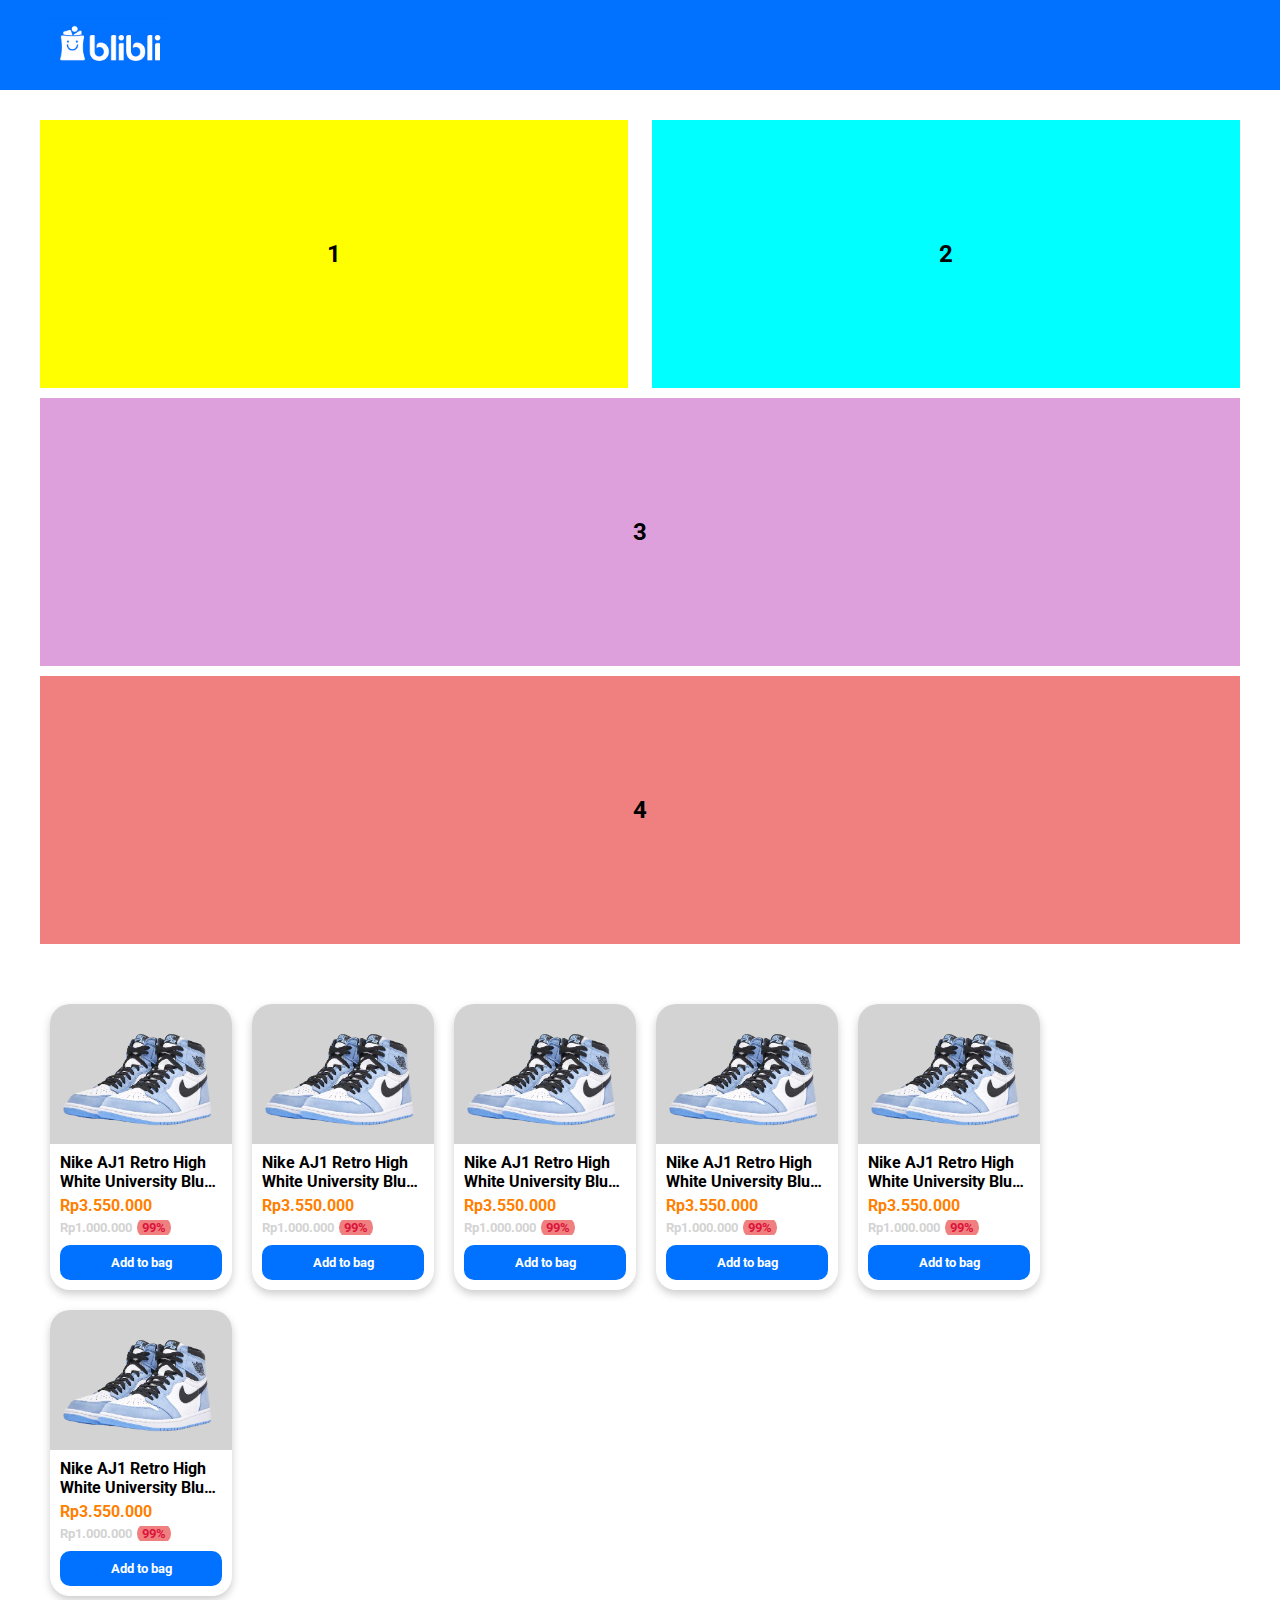
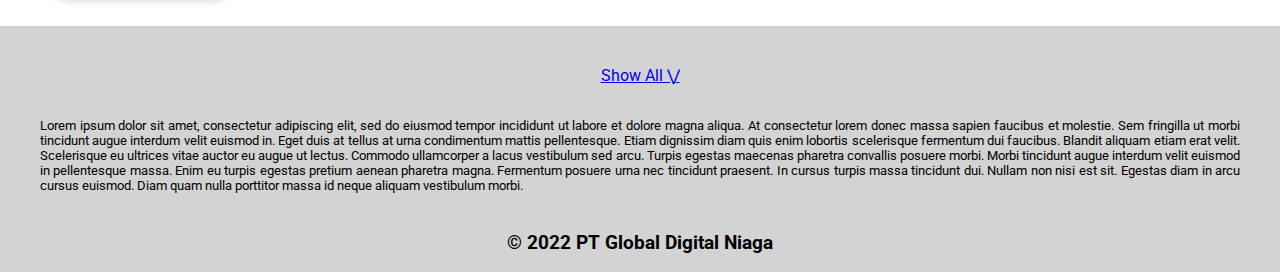
==== index.html @ 06146260 "first commit" ====
<!DOCTYPE html>
<html lang="en">
  <head>
    <meta charset="UTF-8" />
    <meta name="viewport" content="width=device-width, initial-scale=1.0" />
    <link
      rel="stylesheet"
      href="https://fonts.googleapis.com/css?family=Roboto"
    />
    <link rel="stylesheet" href="assets/css/style.css" />
    <title>Dashboard</title>
  </head>
  <body>
    <!-- Navbar -->
    <nav class="header">
      <a href="#home">
        <img src="assets/img/logo.png" alt="" class="logo" />
      </a>
    </nav>

    <!-- Block Layout -->
    <div class="container">
      <div class="block-1">1</div>
      <div class="block-2">2</div>
      <div class="block-3">3</div>
      <div class="block-4">4</div>
    </div>

    <!-- Product -->
    <div class="container">
      <div class="card">
        <img src="assets/img/product.png" alt="" />
        <h3 class="product-title">
          Nike AJ1 Retro High White University Blue Black 555088-134
        </h3>
        <h4 class="product-price">Rp3.550.000</h4>
        <div class="product-disc">
          <h5>Rp1.000.000<span>99%</span></h5>
        </div>
        <a href="#add" class="add-button">
          <button>Add to bag</button>
        </a>
      </div>

      <div class="card">
        <img src="assets/img/product.png" alt="" />
        <h3 class="product-title">
          Nike AJ1 Retro High White University Blue Black 555088-134
        </h3>
        <h4 class="product-price">Rp3.550.000</h4>
        <div class="product-disc">
          <h5>Rp1.000.000<span>99%</span></h5>
        </div>
        <a href="#add" class="add-button">
          <button>Add to bag</button>
        </a>
      </div>

      <div class="card">
        <img src="assets/img/product.png" alt="" />
        <h3 class="product-title">
          Nike AJ1 Retro High White University Blue Black 555088-134
        </h3>
        <h4 class="product-price">Rp3.550.000</h4>
        <div class="product-disc">
          <h5>Rp1.000.000<span>99%</span></h5>
        </div>
        <a href="#add" class="add-button">
          <button>Add to bag</button>
        </a>
      </div>

      <div class="card">
        <img src="assets/img/product.png" alt="" />
        <h3 class="product-title">
          Nike AJ1 Retro High White University Blue Black 555088-134
        </h3>
        <h4 class="product-price">Rp3.550.000</h4>
        <div class="product-disc">
          <h5>Rp1.000.000<span>99%</span></h5>
        </div>
        <a href="#add" class="add-button">
          <button>Add to bag</button>
        </a>
      </div>

      <div class="card">
        <img src="assets/img/product.png" alt="" />
        <h3 class="product-title">
          Nike AJ1 Retro High White University Blue Black 555088-134
        </h3>
        <h4 class="product-price">Rp3.550.000</h4>
        <div class="product-disc">
          <h5>Rp1.000.000<span>99%</span></h5>
        </div>
        <a href="#add" class="add-button">
          <button>Add to bag</button>
        </a>
      </div>

      <div class="card">
        <img src="assets/img/product.png" alt="" />
        <h3 class="product-title">
          Nike AJ1 Retro High White University Blue Black 555088-134
        </h3>
        <h4 class="product-price">Rp3.550.000</h4>
        <div class="product-disc">
          <h5>Rp1.000.000<span>99%</span></h5>
        </div>
        <a href="#add" class="add-button">
          <button>Add to bag</button>
        </a>
      </div>
    </div>

    <!-- Footer -->
    <div class="footer">
        <a href="#expand" class="expand">Show All ⋁</a>
        <!-- <a href="#collapse">Collapse All ⋀</a> -->
          <p class="container">
            Lorem ipsum dolor sit amet, consectetur adipiscing elit, sed do eiusmod
          tempor incididunt ut labore et dolore magna aliqua. At consectetur lorem
          donec massa sapien faucibus et molestie. Sem fringilla ut morbi
          tincidunt augue interdum velit euismod in. Eget duis at tellus at urna
          condimentum mattis pellentesque. Etiam dignissim diam quis enim lobortis
          scelerisque fermentum dui faucibus. Blandit aliquam etiam erat velit.
          Scelerisque eu ultrices vitae auctor eu augue ut lectus. Commodo
          ullamcorper a lacus vestibulum sed arcu. Turpis egestas maecenas
          pharetra convallis posuere morbi. Morbi tincidunt augue interdum velit
          euismod in pellentesque massa. Enim eu turpis egestas pretium aenean
          pharetra magna. Fermentum posuere urna nec tincidunt praesent. In cursus
          turpis massa tincidunt dui. Nullam non nisi est sit. Egestas diam in
          arcu cursus euismod. Diam quam nulla porttitor massa id neque aliquam
          vestibulum morbi. </p>
      <h3>© 2022 PT Global Digital Niaga</h3>
      
    </div>

    <script>
        const exp = document.getElementsByClassName("expand");
        var i;
        for (i = 0; i < exp.length; i++) {
            exp[i].addEventListener("click", function() {
            this.classList.toggle("active");
            var content = this.nextElementSibling;
            if (content.style.display === "block") {
                content.style.display = "none";
                
                
            } else {
                content.style.display = "block";
                
            }
        });
        }
    </script>
  </body>
</html>
---- assets/css/style.css ----
/* FIX USED */
* {box-sizing: border-box;}

body{
    margin: 0;
    font-family: Roboto;
    background-color: white;
}

.container{
    padding: 20px 40px;
}

@media screen and (max-width:768px){
    .container{
        padding: 0 20px;
    }
}

/* HEADER */
.header{
    overflow: hidden;
    background-color: #0072ff;
    padding: 10px 40px;


}

.header a{
    float: left;
    color: white;
    padding: 8px;
}


.header a img.logo{
    max-height: 50px;
}

@media screen and (max-width:768px){
    .header{
        text-align: center;
        padding: none;
    }
    .header a{
        float: none;
        display: block;
    }

    .header a img.logo{
        max-height: 40px;
        float: none;
    }

    
}


/* PRODUCT */
.card{
    float: inline-start;
    margin: 10px;
    width: 182px;
    border-radius: 20px;
    /* border-style:ridge; */
    box-shadow: 0px 4px 8px  rgba(0,0,0,0.2);
    overflow: hidden;
}

.card img{
    width: 100%;
    height: 140px;
    padding: 10px;
    background-color:lightgrey;
    object-fit: contain;
}

.card .product-title{
    margin: 5px 10px;
    font-size: medium;
    display: -webkit-box;
    -webkit-box-orient: vertical;
    -webkit-line-clamp: 2;
    /* white-space: normal; */
    overflow: hidden;
    text-overflow: ellipsis;
}

.card .product-price{
    margin: 5px 10px;
    color: #ff7f00;
    overflow: hidden;
    font-size:medium;
}

.card .product-disc{
    /* float: inline-start; */
    margin: 0 10px;
    overflow: hidden;
}

.card .product-disc h5{
    margin: 0;
    color: lightgrey;
}

.card .product-disc span{
    margin: 5px;
    background-color: lightcoral;
    color:crimson;
    padding: 3px 5px; 
    text-align: center;
    border-radius: 10px;
}

.card .add-button{
    margin: 10px;
    display: block;
    text-decoration: none;
}

.card .add-button button{
    display: block;
    width: 100%;
    background-color: #0072ff;
    color: white;
    padding: 10px;
    border-style: none;
    border-radius: 10px;
    font-weight: bold;
    font-family: Roboto;
}

@media screen and (max-width:768px){
    .card{
        width: 132px;
        border-radius: 10px;
    }
    
    .card img{
        height: 100px;
    }

    .card .product-title{
        font-size: small;
    }
    
    .card .product-price{
        font-size: small;
    }

    .card .product-disc{
        font-size: smaller;
    }

    .card .add-button button{
        border-radius: 5px;
        padding: 8px;
    }
    
}

/* Layout */
/* Block Layout */
.block-1{
    margin: 10px 0 ;
    display: grid;
    float: left;
    width: 49%;
    padding: 10%;
    font-size: x-large;
    font-weight: bold;
    background-color: yellow;
    color: black;
    /* position: relative; */
    text-align: center;
    /* justify-content: center; */
}

.block-2{
    margin: 10px 0 ;
    display: grid;
    float: right;
    width: 49%;
    padding: 10%;
    font-size: x-large;
    font-weight: bold;
    background-color: cyan;
    color: black;
    /* position: relative; */
    text-align: center;
    /* justify-content: center; */
}

.block-3{
    margin: 10px 0;
    display: grid;
    float: none;
    width: 100%;
    padding: 10%;
    font-size: x-large;
    font-weight: bold;
    background-color: plum;
    color: black;
    text-align: center;
}

.block-4{
    margin: 10px 0;
    display: grid;
    float: none;
    width: 100%;
    padding: 10%;
    font-size: x-large;
    font-weight: bold;
    background-color: lightcoral;
    color: black;
    text-align: center;
}


/* Footer */
.footer{
    margin-top: 20px;
    padding-top: 40px;
    background-color: lightgray;
    display: inline-block;
    bottom: 0;
    width: 100%;
    text-align: center;
}

.footer p{
    text-align: justify;
    font-size: small;
}


/* OPTIONAL USED */



/* .header logo{
    font-size: 25px;
    font-weight: bold;

}

.header-right{
    float: right;

} */
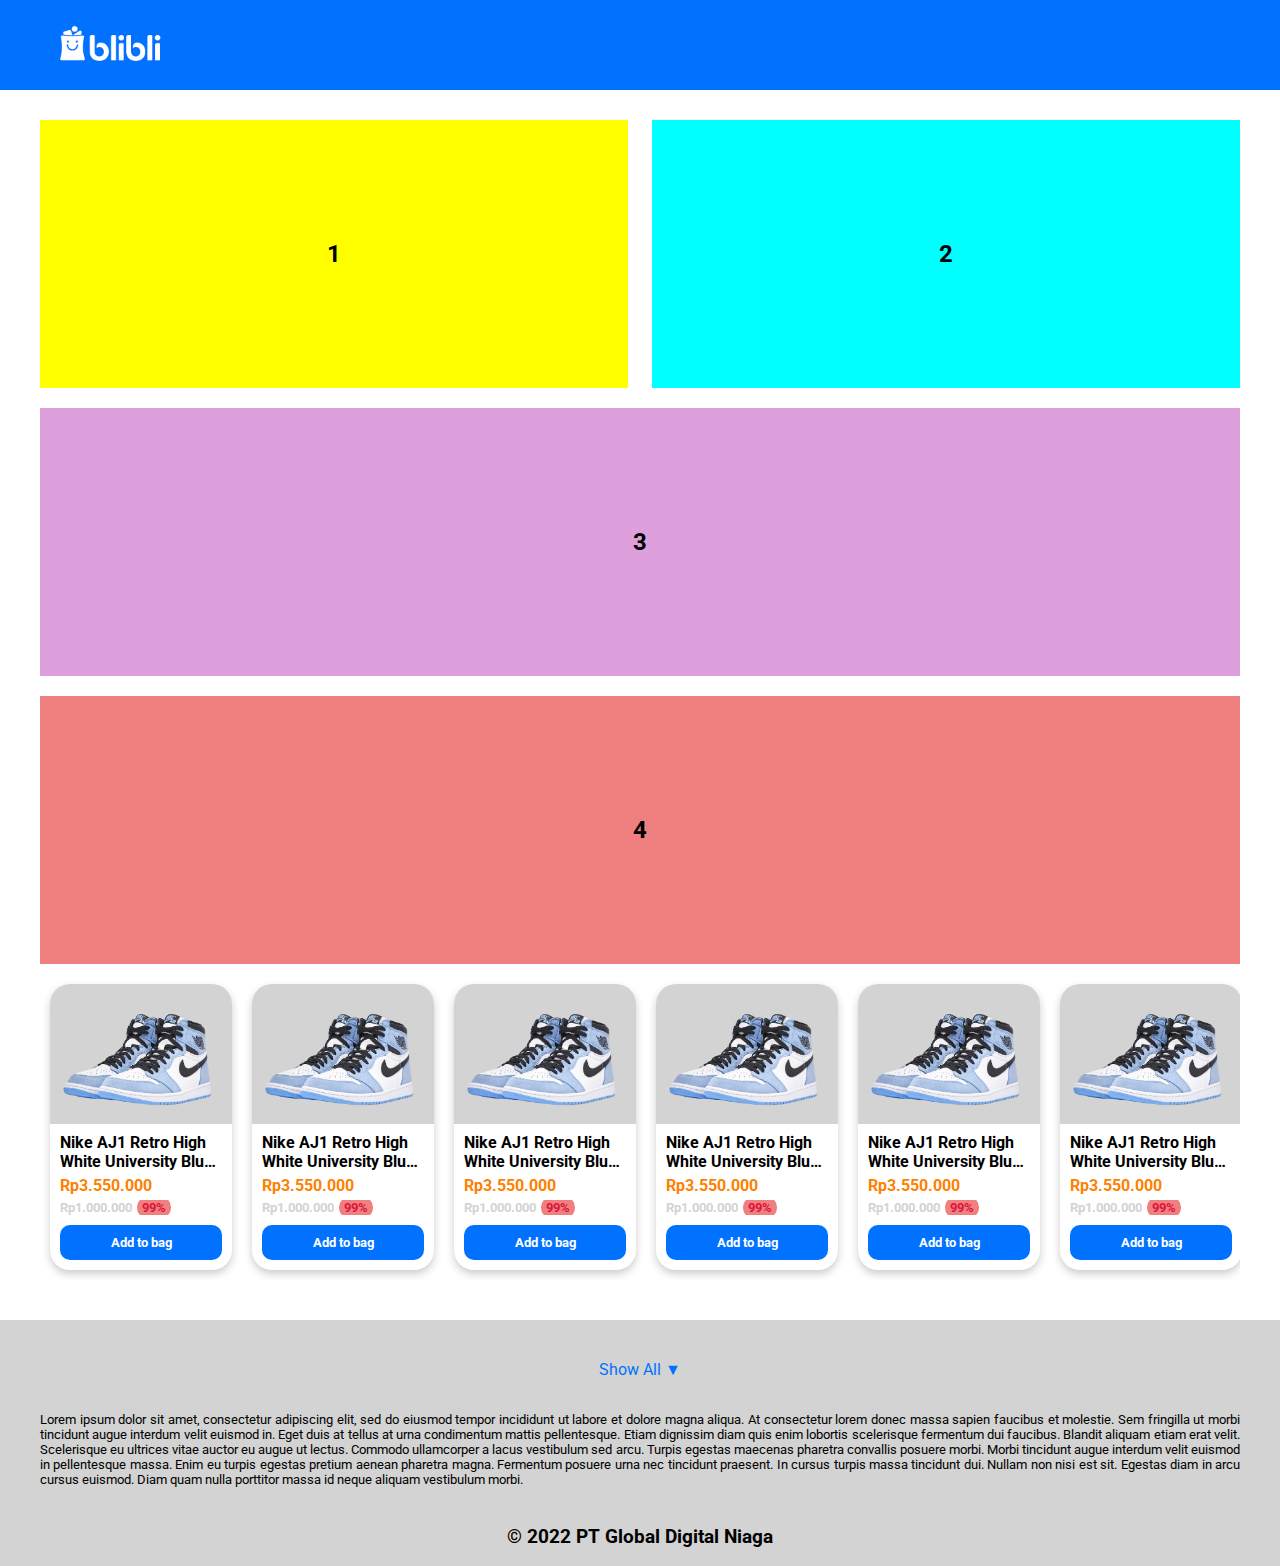
==== commit 132137b0: "last update" ====
--- a/index.html
+++ b/index.html
@@ -8,6 +8,7 @@
       href="https://fonts.googleapis.com/css?family=Roboto"
     />
     <link rel="stylesheet" href="assets/css/style.css" />
+    <script src="assets/js/script.js"></script>
     <title>Dashboard</title>
   </head>
   <body>
@@ -18,141 +19,161 @@
       </a>
     </nav>
 
-    <!-- Block Layout -->
-    <div class="container">
-      <div class="block-1">1</div>
-      <div class="block-2">2</div>
-      <div class="block-3">3</div>
-      <div class="block-4">4</div>
-    </div>
+    <main class="container">
+      <!-- Block Layout -->
 
-    <!-- Product -->
-    <div class="container">
-      <div class="card">
-        <img src="assets/img/product.png" alt="" />
-        <h3 class="product-title">
-          Nike AJ1 Retro High White University Blue Black 555088-134
-        </h3>
-        <h4 class="product-price">Rp3.550.000</h4>
-        <div class="product-disc">
-          <h5>Rp1.000.000<span>99%</span></h5>
-        </div>
-        <a href="#add" class="add-button">
-          <button>Add to bag</button>
-        </a>
+      <div id="block-a">
+        <div class="block-1">1</div>
+        <div class="block-2">2</div>
       </div>
 
-      <div class="card">
-        <img src="assets/img/product.png" alt="" />
-        <h3 class="product-title">
-          Nike AJ1 Retro High White University Blue Black 555088-134
-        </h3>
-        <h4 class="product-price">Rp3.550.000</h4>
-        <div class="product-disc">
-          <h5>Rp1.000.000<span>99%</span></h5>
+      <div class="block-3" id="block-b">3</div>
+      <div class="block-4" id="block-c">4</div>
+
+      <!-- Product -->
+      <div class="product" id="block-d">
+        <div class="scroll">
+          <div class="card-pack">
+            <div class="card">
+              <img src="assets/img/product.png" alt="" />
+              <h3 class="product-title">
+                Nike AJ1 Retro High White University Blue Black 555088-134
+              </h3>
+              <h4 class="product-price">Rp3.550.000</h4>
+              <div class="product-disc">
+                <h5>Rp1.000.000<span>99%</span></h5>
+              </div>
+              <a href="#add" class="add-button">
+                <button>Add to bag</button>
+              </a>
+            </div>
+
+            <div class="card">
+              <img src="assets/img/product.png" alt="" />
+              <h3 class="product-title">
+                Nike AJ1 Retro High White University Blue Black 555088-134
+              </h3>
+              <h4 class="product-price">Rp3.550.000</h4>
+              <div class="product-disc">
+                <h5>Rp1.000.000<span>99%</span></h5>
+              </div>
+              <a href="#add" class="add-button">
+                <button>Add to bag</button>
+              </a>
+            </div>
+
+            <div class="card">
+              <img src="assets/img/product.png" alt="" />
+              <h3 class="product-title">
+                Nike AJ1 Retro High White University Blue Black 555088-134
+              </h3>
+              <h4 class="product-price">Rp3.550.000</h4>
+              <div class="product-disc">
+                <h5>Rp1.000.000<span>99%</span></h5>
+              </div>
+              <a href="#add" class="add-button">
+                <button>Add to bag</button>
+              </a>
+            </div>
+
+            <div class="card">
+              <img src="assets/img/product.png" alt="" />
+              <h3 class="product-title">
+                Nike AJ1 Retro High White University Blue Black 555088-134
+              </h3>
+              <h4 class="product-price">Rp3.550.000</h4>
+              <div class="product-disc">
+                <h5>Rp1.000.000<span>99%</span></h5>
+              </div>
+              <a href="#add" class="add-button">
+                <button>Add to bag</button>
+              </a>
+            </div>
+
+            <div class="card">
+              <img src="assets/img/product.png" alt="" />
+              <h3 class="product-title">
+                Nike AJ1 Retro High White University Blue Black 555088-134
+              </h3>
+              <h4 class="product-price">Rp3.550.000</h4>
+              <div class="product-disc">
+                <h5>Rp1.000.000<span>99%</span></h5>
+              </div>
+              <a href="#add" class="add-button">
+                <button>Add to bag</button>
+              </a>
+            </div>
+
+            <div class="card">
+              <img src="assets/img/product.png" alt="" />
+              <h3 class="product-title">
+                Nike AJ1 Retro High White University Blue Black 555088-134
+              </h3>
+              <h4 class="product-price">Rp3.550.000</h4>
+              <div class="product-disc">
+                <h5>Rp1.000.000<span>99%</span></h5>
+              </div>
+              <a href="#add" class="add-button">
+                <button>Add to bag</button>
+              </a>
+            </div>
+
+            <div class="card">
+              <img src="assets/img/product.png" alt="" />
+              <h3 class="product-title">
+                Nike AJ1 Retro High White University Blue Black 555088-134
+              </h3>
+              <h4 class="product-price">Rp3.550.000</h4>
+              <div class="product-disc">
+                <h5>Rp1.000.000<span>99%</span></h5>
+              </div>
+              <a href="#add" class="add-button">
+                <button>Add to bag</button>
+              </a>
+            </div>
+          </div>
         </div>
-        <a href="#add" class="add-button">
-          <button>Add to bag</button>
-        </a>
       </div>
-
-      <div class="card">
-        <img src="assets/img/product.png" alt="" />
-        <h3 class="product-title">
-          Nike AJ1 Retro High White University Blue Black 555088-134
-        </h3>
-        <h4 class="product-price">Rp3.550.000</h4>
-        <div class="product-disc">
-          <h5>Rp1.000.000<span>99%</span></h5>
-        </div>
-        <a href="#add" class="add-button">
-          <button>Add to bag</button>
-        </a>
-      </div>
-
-      <div class="card">
-        <img src="assets/img/product.png" alt="" />
-        <h3 class="product-title">
-          Nike AJ1 Retro High White University Blue Black 555088-134
-        </h3>
-        <h4 class="product-price">Rp3.550.000</h4>
-        <div class="product-disc">
-          <h5>Rp1.000.000<span>99%</span></h5>
-        </div>
-        <a href="#add" class="add-button">
-          <button>Add to bag</button>
-        </a>
-      </div>
-
-      <div class="card">
-        <img src="assets/img/product.png" alt="" />
-        <h3 class="product-title">
-          Nike AJ1 Retro High White University Blue Black 555088-134
-        </h3>
-        <h4 class="product-price">Rp3.550.000</h4>
-        <div class="product-disc">
-          <h5>Rp1.000.000<span>99%</span></h5>
-        </div>
-        <a href="#add" class="add-button">
-          <button>Add to bag</button>
-        </a>
-      </div>
-
-      <div class="card">
-        <img src="assets/img/product.png" alt="" />
-        <h3 class="product-title">
-          Nike AJ1 Retro High White University Blue Black 555088-134
-        </h3>
-        <h4 class="product-price">Rp3.550.000</h4>
-        <div class="product-disc">
-          <h5>Rp1.000.000<span>99%</span></h5>
-        </div>
-        <a href="#add" class="add-button">
-          <button>Add to bag</button>
-        </a>
-      </div>
-    </div>
+    </main>
 
     <!-- Footer -->
     <div class="footer">
-        <a href="#expand" class="expand">Show All ⋁</a>
-        <!-- <a href="#collapse">Collapse All ⋀</a> -->
-          <p class="container">
-            Lorem ipsum dolor sit amet, consectetur adipiscing elit, sed do eiusmod
-          tempor incididunt ut labore et dolore magna aliqua. At consectetur lorem
-          donec massa sapien faucibus et molestie. Sem fringilla ut morbi
-          tincidunt augue interdum velit euismod in. Eget duis at tellus at urna
-          condimentum mattis pellentesque. Etiam dignissim diam quis enim lobortis
-          scelerisque fermentum dui faucibus. Blandit aliquam etiam erat velit.
-          Scelerisque eu ultrices vitae auctor eu augue ut lectus. Commodo
-          ullamcorper a lacus vestibulum sed arcu. Turpis egestas maecenas
-          pharetra convallis posuere morbi. Morbi tincidunt augue interdum velit
-          euismod in pellentesque massa. Enim eu turpis egestas pretium aenean
-          pharetra magna. Fermentum posuere urna nec tincidunt praesent. In cursus
-          turpis massa tincidunt dui. Nullam non nisi est sit. Egestas diam in
-          arcu cursus euismod. Diam quam nulla porttitor massa id neque aliquam
-          vestibulum morbi. </p>
+      <a href="#expand" onclick="exp()" id="change" class="expand">Show All ▼</a>
+      <!-- <a href="#expand">Collapse All ▲</a> -->
+      <p class="container">
+        Lorem ipsum dolor sit amet, consectetur adipiscing elit, sed do eiusmod
+        tempor incididunt ut labore et dolore magna aliqua. At consectetur lorem
+        donec massa sapien faucibus et molestie. Sem fringilla ut morbi
+        tincidunt augue interdum velit euismod in. Eget duis at tellus at urna
+        condimentum mattis pellentesque. Etiam dignissim diam quis enim lobortis
+        scelerisque fermentum dui faucibus. Blandit aliquam etiam erat velit.
+        Scelerisque eu ultrices vitae auctor eu augue ut lectus. Commodo
+        ullamcorper a lacus vestibulum sed arcu. Turpis egestas maecenas
+        pharetra convallis posuere morbi. Morbi tincidunt augue interdum velit
+        euismod in pellentesque massa. Enim eu turpis egestas pretium aenean
+        pharetra magna. Fermentum posuere urna nec tincidunt praesent. In cursus
+        turpis massa tincidunt dui. Nullam non nisi est sit. Egestas diam in
+        arcu cursus euismod. Diam quam nulla porttitor massa id neque aliquam
+        vestibulum morbi.
+      </p>
       <h3>© 2022 PT Global Digital Niaga</h3>
-      
     </div>
 
+    <!-- Go to Top Button -->
+    <button onclick="topFunc()" class="topbutton" title="Go to Top">↑</button>
+
     <script>
-        const exp = document.getElementsByClassName("expand");
-        var i;
-        for (i = 0; i < exp.length; i++) {
-            exp[i].addEventListener("click", function() {
-            this.classList.toggle("active");
-            var content = this.nextElementSibling;
-            if (content.style.display === "block") {
-                content.style.display = "none";
-                
-                
-            } else {
-                content.style.display = "block";
-                
-            }
-        });
-        }
+      
+      
+
+      
+      
+      let btn = document.querySelector(".topbutton");
+      window.onscroll = function () {
+        scrollFunction();
+      };
+      
+
     </script>
   </body>
 </html>
--- a/assets/css/style.css
+++ b/assets/css/style.css
@@ -9,9 +9,20 @@
 
 .container{
     padding: 20px 40px;
-}
-
-@media screen and (max-width:768px){
+    display: grid;
+    display: -webkit-grid;
+    
+    /* overflow: auto; */
+    /* white-space: nowarp;     */
+    
+    
+}
+
+@media screen and (max-width:768px){
+    div#block-a{order: 4;}
+    div#block-b{order: 2;}
+    div#block-c{order: 1;}
+    div#block-d{order: 3;}
     .container{
         padding: 0 20px;
     }
@@ -57,6 +68,38 @@
 
 
 /* PRODUCT */
+.product{
+    /* display: flex; */
+    /* flex-wrap: nowrap; */
+    overflow-x: scroll;
+    /* overflow: hidden; */
+    width: 100%;
+}
+
+.scroll{
+    -webkit-overflow-scrolling: touch; /* Lets it scroll lazy */
+    
+    
+}
+
+.card-pack{
+    width: max-content;
+}
+
+#left{
+    display:flex;
+    z-index: 998;
+    left: 20px;
+    align-items: center;
+}
+
+#right{
+    display:flex;
+    z-index: 998;
+    right: 20px;
+    align-items: center;
+}
+
 .card{
     float: inline-start;
     margin: 10px;
@@ -235,6 +278,48 @@
     font-size: small;
 }
 
+.expand{
+    text-decoration: none;
+    font-size: medium;
+    color: #0072ff;
+}
+
+@media screen and (max-width:768px){
+    .footer h3{
+        font-size: medium;
+    }
+
+    
+}
+
+/* Top Button */
+.topbutton{
+    display: none;
+    position: fixed;
+    bottom: 20px;
+    right: 30px;
+    z-index: 999;
+    border-radius: 100%;
+    /* border-color: none; */
+    background-color: white;
+    color: #0072ff;
+    padding: 20px 30px;
+    font-size: 30px;
+    font-weight: bold;
+    border-style: none;
+    box-shadow: 0 4px 8px rgba(0,0,0,0.2);
+}
+
+@media screen and (max-width:768px){
+    .topbutton{
+        font-size: 20px;
+        padding: 23px 30px;
+        bottom: 30px;
+    }
+
+    
+}
+
 
 /* OPTIONAL USED */
 
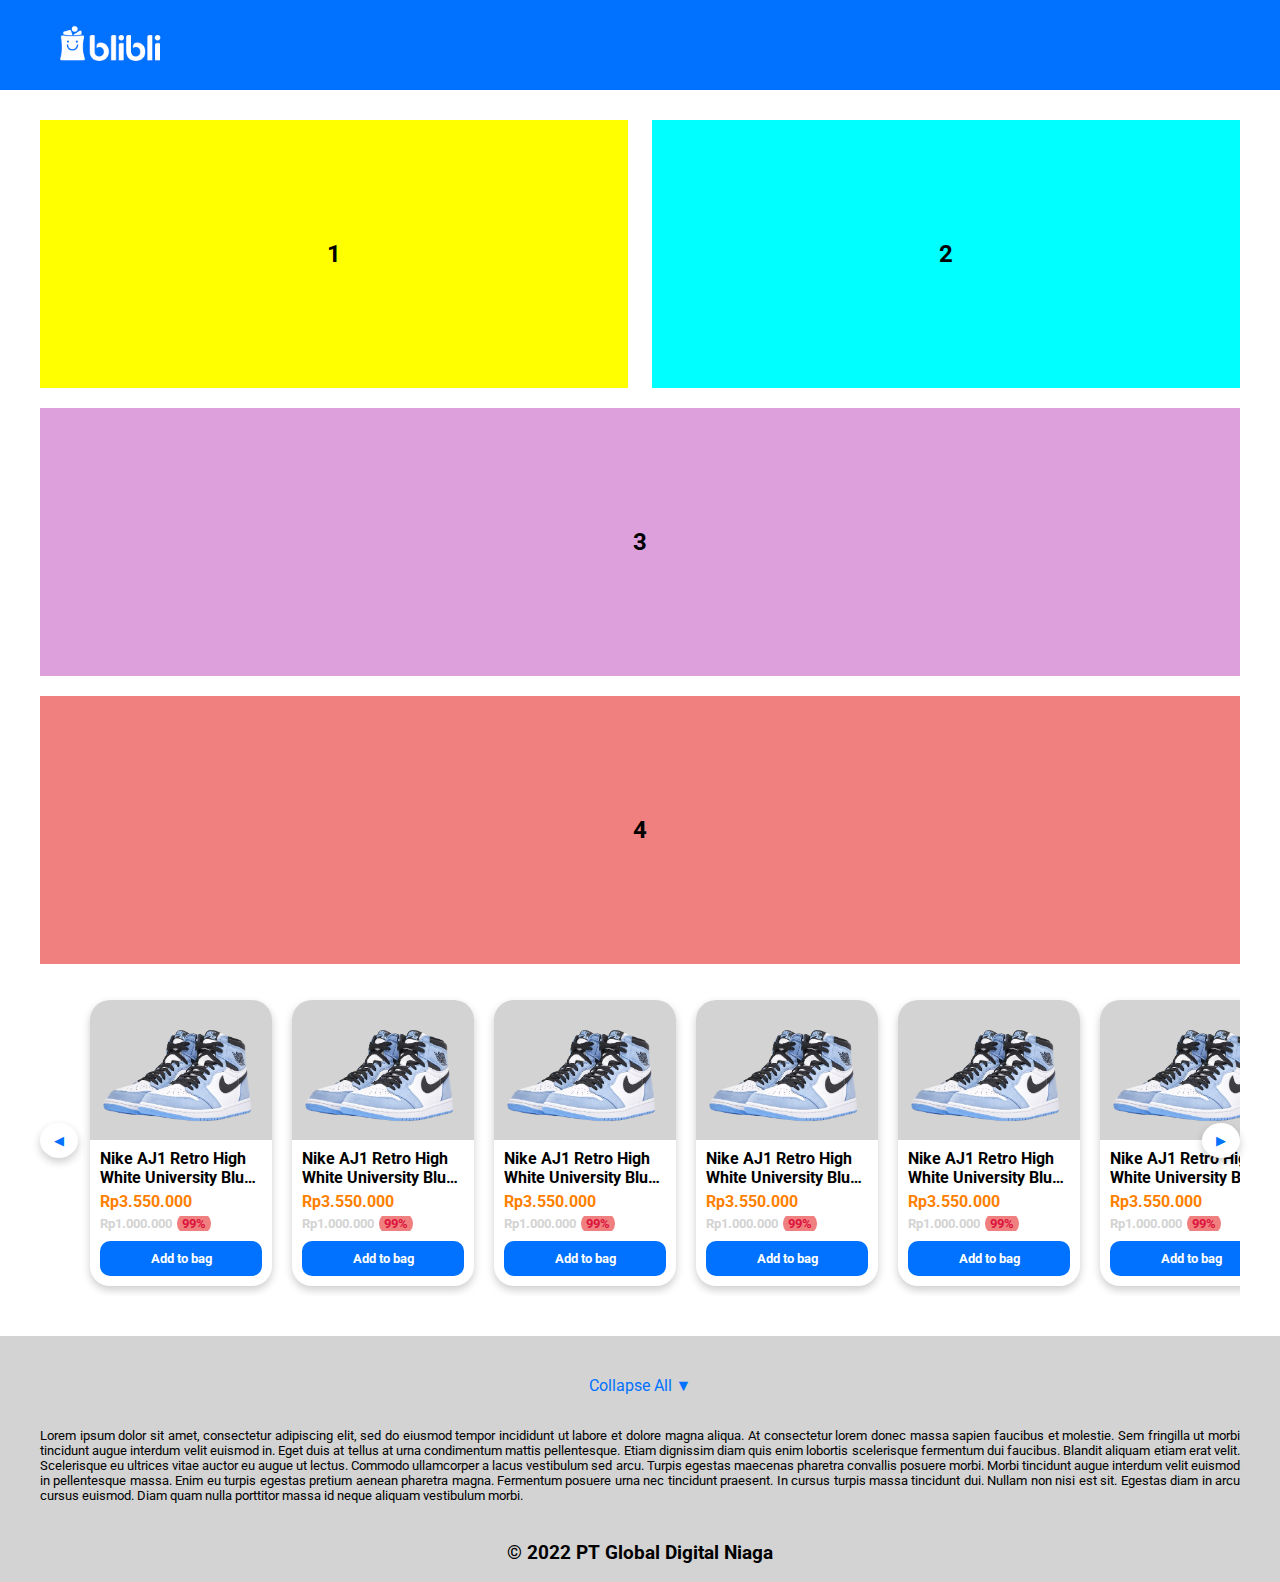
==== commit 7df49871: "LAST COMMIT" ====
--- a/index.html
+++ b/index.html
@@ -11,7 +11,7 @@
     <script src="assets/js/script.js"></script>
     <title>Dashboard</title>
   </head>
-  <body>
+  <body onscroll="scrollFunction()">
     <!-- Navbar -->
     <nav class="header">
       <a href="#home">
@@ -32,113 +32,146 @@
 
       <!-- Product -->
       <div class="product" id="block-d">
+        <!-- <button class="left">test</button> -->
         <div class="scroll">
-          <div class="card-pack">
-            <div class="card">
-              <img src="assets/img/product.png" alt="" />
-              <h3 class="product-title">
-                Nike AJ1 Retro High White University Blue Black 555088-134
-              </h3>
-              <h4 class="product-price">Rp3.550.000</h4>
-              <div class="product-disc">
-                <h5>Rp1.000.000<span>99%</span></h5>
-              </div>
-              <a href="#add" class="add-button">
-                <button>Add to bag</button>
-              </a>
-            </div>
-
-            <div class="card">
-              <img src="assets/img/product.png" alt="" />
-              <h3 class="product-title">
-                Nike AJ1 Retro High White University Blue Black 555088-134
-              </h3>
-              <h4 class="product-price">Rp3.550.000</h4>
-              <div class="product-disc">
-                <h5>Rp1.000.000<span>99%</span></h5>
-              </div>
-              <a href="#add" class="add-button">
-                <button>Add to bag</button>
-              </a>
-            </div>
-
-            <div class="card">
-              <img src="assets/img/product.png" alt="" />
-              <h3 class="product-title">
-                Nike AJ1 Retro High White University Blue Black 555088-134
-              </h3>
-              <h4 class="product-price">Rp3.550.000</h4>
-              <div class="product-disc">
-                <h5>Rp1.000.000<span>99%</span></h5>
-              </div>
-              <a href="#add" class="add-button">
-                <button>Add to bag</button>
-              </a>
-            </div>
-
-            <div class="card">
-              <img src="assets/img/product.png" alt="" />
-              <h3 class="product-title">
-                Nike AJ1 Retro High White University Blue Black 555088-134
-              </h3>
-              <h4 class="product-price">Rp3.550.000</h4>
-              <div class="product-disc">
-                <h5>Rp1.000.000<span>99%</span></h5>
-              </div>
-              <a href="#add" class="add-button">
-                <button>Add to bag</button>
-              </a>
-            </div>
-
-            <div class="card">
-              <img src="assets/img/product.png" alt="" />
-              <h3 class="product-title">
-                Nike AJ1 Retro High White University Blue Black 555088-134
-              </h3>
-              <h4 class="product-price">Rp3.550.000</h4>
-              <div class="product-disc">
-                <h5>Rp1.000.000<span>99%</span></h5>
-              </div>
-              <a href="#add" class="add-button">
-                <button>Add to bag</button>
-              </a>
-            </div>
-
-            <div class="card">
-              <img src="assets/img/product.png" alt="" />
-              <h3 class="product-title">
-                Nike AJ1 Retro High White University Blue Black 555088-134
-              </h3>
-              <h4 class="product-price">Rp3.550.000</h4>
-              <div class="product-disc">
-                <h5>Rp1.000.000<span>99%</span></h5>
-              </div>
-              <a href="#add" class="add-button">
-                <button>Add to bag</button>
-              </a>
-            </div>
-
-            <div class="card">
-              <img src="assets/img/product.png" alt="" />
-              <h3 class="product-title">
-                Nike AJ1 Retro High White University Blue Black 555088-134
-              </h3>
-              <h4 class="product-price">Rp3.550.000</h4>
-              <div class="product-disc">
-                <h5>Rp1.000.000<span>99%</span></h5>
-              </div>
-              <a href="#add" class="add-button">
-                <button>Add to bag</button>
-              </a>
-            </div>
-          </div>
+          <button id="btn-left" type="button">◀</button>
+          <button id="btn-right" type="button">▶</button>
+          <ul class="card-pack">
+            <li class="card">
+              <img src="assets/img/product.png" alt="" />
+              <h3 class="product-title">
+                Nike AJ1 Retro High White University Blue Black 555088-134
+              </h3>
+              <h4 class="product-price">Rp3.550.000</h4>
+              <div class="product-disc">
+                <h5>Rp1.000.000<span>99%</span></h5>
+              </div>
+              <a href="#add" class="add-button">
+                <button>Add to bag</button>
+              </a>
+            </li>
+
+            <li class="card">
+              <img src="assets/img/product.png" alt="" />
+              <h3 class="product-title">
+                Nike AJ1 Retro High White University Blue Black 555088-134
+              </h3>
+              <h4 class="product-price">Rp3.550.000</h4>
+              <div class="product-disc">
+                <h5>Rp1.000.000<span>99%</span></h5>
+              </div>
+              <a href="#add" class="add-button">
+                <button>Add to bag</button>
+              </a>
+            </li>
+
+            <li class="card">
+              <img src="assets/img/product.png" alt="" />
+              <h3 class="product-title">
+                Nike AJ1 Retro High White University Blue Black 555088-134
+              </h3>
+              <h4 class="product-price">Rp3.550.000</h4>
+              <div class="product-disc">
+                <h5>Rp1.000.000<span>99%</span></h5>
+              </div>
+              <a href="#add" class="add-button">
+                <button>Add to bag</button>
+              </a>
+            </li>
+
+            <li class="card">
+              <img src="assets/img/product.png" alt="" />
+              <h3 class="product-title">
+                Nike AJ1 Retro High White University Blue Black 555088-134
+              </h3>
+              <h4 class="product-price">Rp3.550.000</h4>
+              <div class="product-disc">
+                <h5>Rp1.000.000<span>99%</span></h5>
+              </div>
+              <a href="#add" class="add-button">
+                <button>Add to bag</button>
+              </a>
+            </li>
+
+            <li class="card">
+              <img src="assets/img/product.png" alt="" />
+              <h3 class="product-title">
+                Nike AJ1 Retro High White University Blue Black 555088-134
+              </h3>
+              <h4 class="product-price">Rp3.550.000</h4>
+              <div class="product-disc">
+                <h5>Rp1.000.000<span>99%</span></h5>
+              </div>
+              <a href="#add" class="add-button">
+                <button>Add to bag</button>
+              </a>
+            </li>
+
+            <li class="card">
+              <img src="assets/img/product.png" alt="" />
+              <h3 class="product-title">
+                Nike AJ1 Retro High White University Blue Black 555088-134
+              </h3>
+              <h4 class="product-price">Rp3.550.000</h4>
+              <div class="product-disc">
+                <h5>Rp1.000.000<span>99%</span></h5>
+              </div>
+              <a href="#add" class="add-button">
+                <button>Add to bag</button>
+              </a>
+            </li>
+
+            <li class="card">
+              <img src="assets/img/product.png" alt="" />
+              <h3 class="product-title">
+                Nike AJ1 Retro High White University Blue Black 555088-134
+              </h3>
+              <h4 class="product-price">Rp3.550.000</h4>
+              <div class="product-disc">
+                <h5>Rp1.000.000<span>99%</span></h5>
+              </div>
+              <a href="#add" class="add-button">
+                <button>Add to bag</button>
+              </a>
+            </li>
+
+            <li class="card">
+              <img src="assets/img/product.png" alt="" />
+              <h3 class="product-title">
+                Nike AJ1 Retro High White University Blue Black 555088-134
+              </h3>
+              <h4 class="product-price">Rp3.550.000</h4>
+              <div class="product-disc">
+                <h5>Rp1.000.000<span>99%</span></h5>
+              </div>
+              <a href="#add" class="add-button">
+                <button>Add to bag</button>
+              </a>
+            </li>
+
+            <li class="card">
+              <img src="assets/img/product.png" alt="" />
+              <h3 class="product-title">
+                Nike AJ1 Retro High White University Blue Black 555088-134
+              </h3>
+              <h4 class="product-price">Rp3.550.000</h4>
+              <div class="product-disc">
+                <h5>Rp1.000.000<span>99%</span></h5>
+              </div>
+              <a href="#add" class="add-button">
+                <button>Add to bag</button>
+              </a>
+            </li>
+          </ul>
         </div>
       </div>
     </main>
 
     <!-- Footer -->
     <div class="footer">
-      <a href="#expand" onclick="exp()" id="change" class="expand">Show All ▼</a>
+      <a href="#expand" onclick="exp()" id="change" class="expand"
+        >Collapse All ▼</a
+      >
       <!-- <a href="#expand">Collapse All ▲</a> -->
       <p class="container">
         Lorem ipsum dolor sit amet, consectetur adipiscing elit, sed do eiusmod
@@ -163,17 +196,15 @@
     <button onclick="topFunc()" class="topbutton" title="Go to Top">↑</button>
 
     <script>
-      
-      
-
-      
-      
-      let btn = document.querySelector(".topbutton");
-      window.onscroll = function () {
-        scrollFunction();
+      let btnLeft = document.getElementById("btn-left");
+      btnLeft.onclick = function () {
+        document.getElementById("block-d").scrollLeft -= 30;
       };
-      
-
+
+      let btnRight = document.getElementById("btn-right");
+      btnRight.onclick = function () {
+        document.getElementById("block-d").scrollLeft += 30;
+      };
     </script>
   </body>
 </html>
--- a/assets/css/style.css
+++ b/assets/css/style.css
@@ -1,338 +1,337 @@
 /* FIX USED */
-* {box-sizing: border-box;}
-
-body{
-    margin: 0;
-    font-family: Roboto;
+* {
+  box-sizing: border-box;
+}
+
+#btn-left{
+    padding: 10px 14px;
+    border-radius: 50%;
+    color: #0072ff;
+    border-style: none;
     background-color: white;
-}
-
-.container{
-    padding: 20px 40px;
-    display: grid;
-    display: -webkit-grid;
-    
-    /* overflow: auto; */
-    /* white-space: nowarp;     */
-    
-    
-}
-
-@media screen and (max-width:768px){
-    div#block-a{order: 4;}
-    div#block-b{order: 2;}
-    div#block-c{order: 1;}
-    div#block-d{order: 3;}
-    .container{
-        padding: 0 20px;
-    }
+    box-shadow: 0 4px 8px rgba(0,0,0,0.2);
+    text-align: center;
+    cursor: pointer;
+    position:absolute;
+    transform: translateY(380%);
+    float: left; 
+    z-index: 99;
+}
+
+#btn-right{
+    padding: 10px 14px;
+    border-radius: 50%;
+    color: #0072ff;
+    border-style: none;
+    background-color: white;
+    box-shadow: 0 4px 8px rgba(0,0,0,0.2);
+    text-align: center;
+    cursor: pointer;
+    position:absolute;
+    float:right;
+    right: 40px;
+    transform: translateY(380%);
+}
+
+body {
+    overflow-x: hidden;
+  margin: 0;
+  font-family: Roboto;
+  background-color: white;
+}
+
+.container {
+  padding: 20px 40px;
+  display: grid;
+  display: -webkit-grid;
 }
 
 /* HEADER */
-.header{
-    overflow: hidden;
-    background-color: #0072ff;
-    padding: 10px 40px;
-
-
-}
-
-.header a{
-    float: left;
-    color: white;
-    padding: 8px;
-}
-
-
-.header a img.logo{
-    max-height: 50px;
-}
-
-@media screen and (max-width:768px){
-    .header{
-        text-align: center;
-        padding: none;
-    }
-    .header a{
-        float: none;
-        display: block;
-    }
-
-    .header a img.logo{
-        max-height: 40px;
-        float: none;
-    }
-
-    
-}
-
+.header {
+  overflow: hidden;
+  background-color: #0072ff;
+  padding: 10px 40px;
+}
+
+.header a {
+  float: left;
+  color: white;
+  padding: 8px;
+}
+
+.header a img.logo {
+  max-height: 50px;
+}
 
 /* PRODUCT */
-.product{
-    /* display: flex; */
-    /* flex-wrap: nowrap; */
-    overflow-x: scroll;
-    /* overflow: hidden; */
-    width: 100%;
-}
-
-.scroll{
-    -webkit-overflow-scrolling: touch; /* Lets it scroll lazy */
-    
-    
-}
-
-.card-pack{
-    width: max-content;
-}
-
-#left{
-    display:flex;
-    z-index: 998;
-    left: 20px;
-    align-items: center;
-}
-
-#right{
-    display:flex;
-    z-index: 998;
-    right: 20px;
-    align-items: center;
-}
-
-.card{
-    float: inline-start;
-    margin: 10px;
-    width: 182px;
-    border-radius: 20px;
-    /* border-style:ridge; */
-    box-shadow: 0px 4px 8px  rgba(0,0,0,0.2);
-    overflow: hidden;
-}
-
-.card img{
-    width: 100%;
-    height: 140px;
-    padding: 10px;
-    background-color:lightgrey;
-    object-fit: contain;
-}
-
-.card .product-title{
-    margin: 5px 10px;
-    font-size: medium;
-    display: -webkit-box;
-    -webkit-box-orient: vertical;
-    -webkit-line-clamp: 2;
-    /* white-space: normal; */
-    overflow: hidden;
-    text-overflow: ellipsis;
-}
-
-.card .product-price{
-    margin: 5px 10px;
-    color: #ff7f00;
-    overflow: hidden;
-    font-size:medium;
-}
-
-.card .product-disc{
-    /* float: inline-start; */
-    margin: 0 10px;
-    overflow: hidden;
-}
-
-.card .product-disc h5{
-    margin: 0;
-    color: lightgrey;
-}
-
-.card .product-disc span{
-    margin: 5px;
-    background-color: lightcoral;
-    color:crimson;
-    padding: 3px 5px; 
-    text-align: center;
-    border-radius: 10px;
-}
-
-.card .add-button{
-    margin: 10px;
-    display: block;
-    text-decoration: none;
-}
-
-.card .add-button button{
-    display: block;
-    width: 100%;
-    background-color: #0072ff;
-    color: white;
-    padding: 10px;
-    border-style: none;
-    border-radius: 10px;
-    font-weight: bold;
-    font-family: Roboto;
-}
-
-@media screen and (max-width:768px){
-    .card{
-        width: 132px;
-        border-radius: 10px;
-    }
-    
-    .card img{
-        height: 100px;
-    }
-
-    .card .product-title{
-        font-size: small;
-    }
-    
-    .card .product-price{
-        font-size: small;
-    }
-
-    .card .product-disc{
-        font-size: smaller;
-    }
-
-    .card .add-button button{
-        border-radius: 5px;
-        padding: 8px;
-    }
-    
+.product {
+  /* display: block; */
+  /* flex-wrap: nowrap; */
+  overflow-x: hidden;
+  /* overflow: hidden; */
+  width: 100%; 
+  height: 100%; 
+}
+
+.scroll {
+  /* -webkit-overflow-scrolling: touch; Lets it scroll lazy */
+    /* width: 769px: */
+}
+
+.card-pack {
+  width: max-content;
+}
+/* 
+#left {
+  display: flex;
+  z-index: 998;
+  left: 20px;
+  align-items: center;
+}
+
+#right {
+  display: flex;
+  z-index: 998;
+  right: 20px;
+  align-items: center;
+} */
+
+.card {
+  float: inline-start;
+  margin: 10px;
+  width: 182px;
+  border-radius: 20px;
+  /* border-style:ridge; */
+  box-shadow: 0px 4px 8px rgba(0, 0, 0, 0.2);
+  overflow: hidden;
+}
+
+.card img {
+  width: 100%;
+  height: 140px;
+  padding: 10px;
+  background-color: lightgrey;
+  object-fit: contain;
+}
+
+.card .product-title {
+  margin: 5px 10px;
+  font-size: medium;
+  display: -webkit-box;
+  -webkit-box-orient: vertical;
+  -webkit-line-clamp: 2;
+  /* white-space: normal; */
+  overflow: hidden;
+  text-overflow: ellipsis;
+}
+
+.card .product-price {
+  margin: 5px 10px;
+  color: #ff7f00;
+  overflow: hidden;
+  font-size: medium;
+}
+
+.card .product-disc {
+  /* float: inline-start; */
+  margin: 0 10px;
+  overflow: hidden;
+}
+
+.card .product-disc h5 {
+  margin: 0;
+  color: lightgrey;
+}
+
+.card .product-disc span {
+  margin: 5px;
+  background-color: lightcoral;
+  color: crimson;
+  padding: 3px 5px;
+  text-align: center;
+  border-radius: 10px;
+}
+
+.card .add-button {
+  margin: 10px;
+  display: block;
+  text-decoration: none;
+}
+
+.card .add-button button {
+  display: block;
+  width: 100%;
+  background-color: #0072ff;
+  color: white;
+  padding: 10px;
+  border-style: none;
+  border-radius: 10px;
+  font-weight: bold;
+  font-family: Roboto;
 }
 
 /* Layout */
 /* Block Layout */
-.block-1{
-    margin: 10px 0 ;
-    display: grid;
-    float: left;
-    width: 49%;
-    padding: 10%;
-    font-size: x-large;
-    font-weight: bold;
-    background-color: yellow;
-    color: black;
-    /* position: relative; */
+.block-1 {
+  margin: 10px 0;
+  display: grid;
+  float: left;
+  width: 49%;
+  padding: 10%;
+  font-size: x-large;
+  font-weight: bold;
+  background-color: yellow;
+  color: black;
+  /* position: relative; */
+  text-align: center;
+  /* justify-content: center; */
+}
+
+.block-2 {
+  margin: 10px 0;
+  display: grid;
+  float: right;
+  width: 49%;
+  padding: 10%;
+  font-size: x-large;
+  font-weight: bold;
+  background-color: cyan;
+  color: black;
+  /* position: relative; */
+  text-align: center;
+  /* justify-content: center; */
+}
+
+.block-3 {
+  margin: 10px 0;
+  display: grid;
+  float: none;
+  width: 100%;
+  padding: 10%;
+  font-size: x-large;
+  font-weight: bold;
+  background-color: plum;
+  color: black;
+  text-align: center;
+}
+
+.block-4 {
+  margin: 10px 0;
+  display: grid;
+  float: none;
+  width: 100%;
+  padding: 10%;
+  font-size: x-large;
+  font-weight: bold;
+  background-color: lightcoral;
+  color: black;
+  text-align: center;
+}
+
+/* Footer */
+.footer {
+  margin-top: 20px;
+  padding-top: 40px;
+  background-color: lightgray;
+  display: inline-block;
+  bottom: 0;
+  width: 100%;
+  text-align: center;
+}
+
+.footer p {
+  text-align: justify;
+  font-size: small;
+}
+
+.expand {
+  text-decoration: none;
+  font-size: medium;
+  color: #0072ff;
+}
+
+/* Top Button */
+.topbutton {
+  display: none;
+  position: fixed;
+  bottom: 20px;
+  right: 30px;
+  z-index: 999;
+  border-radius: 100%;
+  /* border-color: none; */
+  background-color: white;
+  color: #0072ff;
+  padding: 20px 30px;
+  font-size: 30px;
+  font-weight: bold;
+  border-style: none;
+  box-shadow: 0 4px 8px rgba(0, 0, 0, 0.2);
+}
+
+@media screen and (max-width: 768px) {
+  div#block-a {
+    order: 4;
+  }
+  div#block-b {
+    order: 2;
+  }
+  div#block-c {
+    order: 1;
+  }
+  div#block-d {
+    order: 3;
+  }
+  .container {
+    padding: 0 20px;
+  }
+
+  .header {
     text-align: center;
-    /* justify-content: center; */
-}
-
-.block-2{
-    margin: 10px 0 ;
-    display: grid;
-    float: right;
-    width: 49%;
-    padding: 10%;
-    font-size: x-large;
-    font-weight: bold;
-    background-color: cyan;
-    color: black;
-    /* position: relative; */
-    text-align: center;
-    /* justify-content: center; */
-}
-
-.block-3{
-    margin: 10px 0;
-    display: grid;
+    padding: none;
+  }
+  .header a {
     float: none;
-    width: 100%;
-    padding: 10%;
-    font-size: x-large;
-    font-weight: bold;
-    background-color: plum;
-    color: black;
-    text-align: center;
-}
-
-.block-4{
-    margin: 10px 0;
-    display: grid;
+    display: block;
+  }
+
+  .header a img.logo {
+    max-height: 40px;
     float: none;
-    width: 100%;
-    padding: 10%;
-    font-size: x-large;
-    font-weight: bold;
-    background-color: lightcoral;
-    color: black;
-    text-align: center;
-}
-
-
-/* Footer */
-.footer{
-    margin-top: 20px;
-    padding-top: 40px;
-    background-color: lightgray;
-    display: inline-block;
-    bottom: 0;
-    width: 100%;
-    text-align: center;
-}
-
-.footer p{
-    text-align: justify;
+  }
+
+  card {
+    width: 132px;
+    border-radius: 10px;
+  }
+
+  .card img {
+    height: 140px;
+  }
+
+  .card .product-title {
     font-size: small;
-}
-
-.expand{
-    text-decoration: none;
+  }
+
+  .card .product-price {
+    font-size: small;
+  }
+
+  .card .product-disc {
+    font-size: smaller;
+  }
+
+  .card .add-button button {
+    border-radius: 10px;
+    padding: 8px;
+  }
+
+  .footer h3 {
     font-size: medium;
-    color: #0072ff;
-}
-
-@media screen and (max-width:768px){
-    .footer h3{
-        font-size: medium;
-    }
-
-    
-}
-
-/* Top Button */
-.topbutton{
-    display: none;
-    position: fixed;
-    bottom: 20px;
-    right: 30px;
-    z-index: 999;
-    border-radius: 100%;
-    /* border-color: none; */
-    background-color: white;
-    color: #0072ff;
-    padding: 20px 30px;
-    font-size: 30px;
-    font-weight: bold;
-    border-style: none;
-    box-shadow: 0 4px 8px rgba(0,0,0,0.2);
-}
-
-@media screen and (max-width:768px){
-    .topbutton{
-        font-size: 20px;
-        padding: 23px 30px;
-        bottom: 30px;
-    }
-
-    
-}
-
-
-/* OPTIONAL USED */
-
-
-
-/* .header logo{
-    font-size: 25px;
-    font-weight: bold;
-
-}
-
-.header-right{
-    float: right;
-
-} */
-
+  }
+
+  .topbutton {
+    font-size: 20px;
+    padding: 23px 30px;
+    bottom: 30px;
+  }
+}
